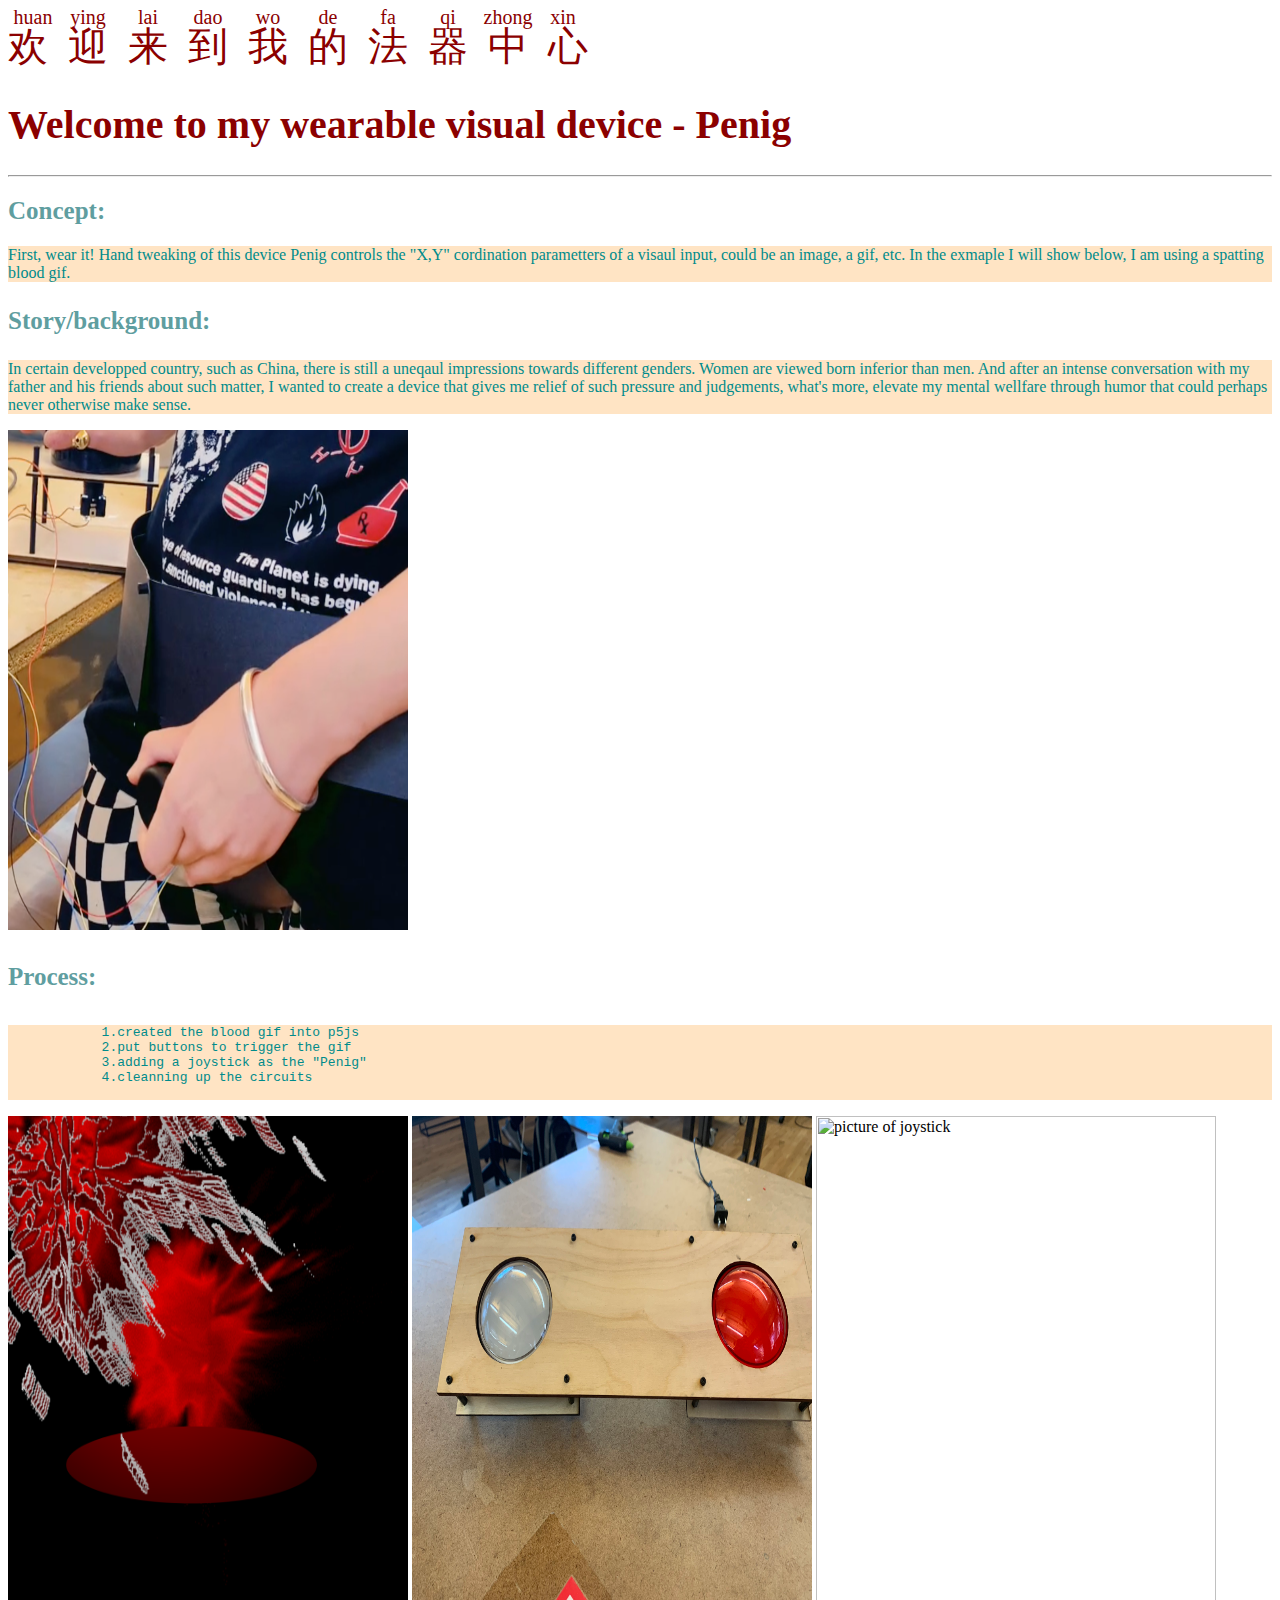
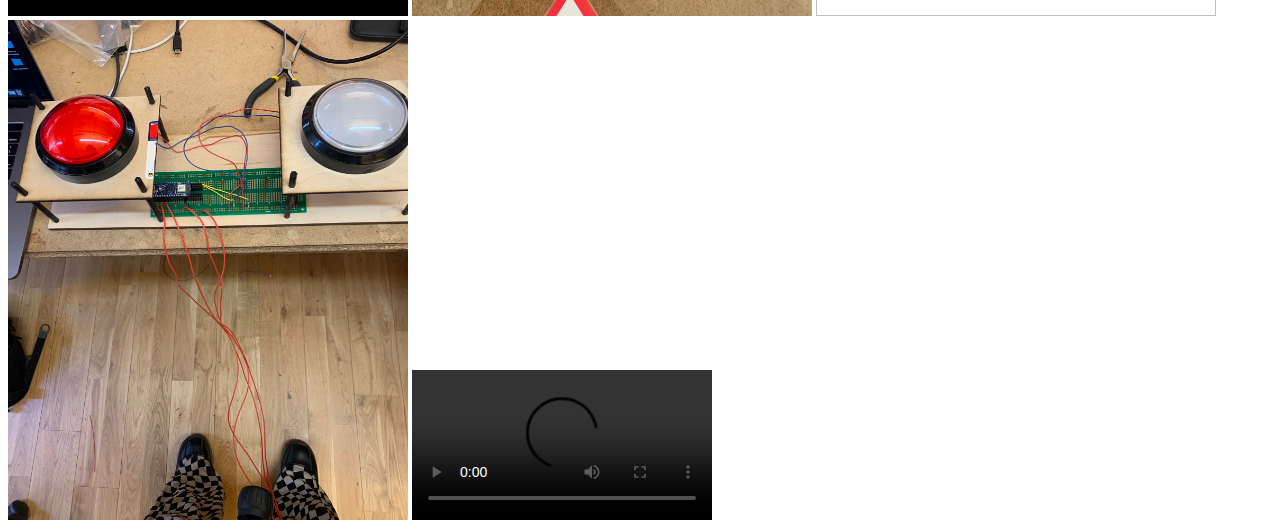
==== visual device Penis/index.html @ 7edb4e37 "Wearable visual device Penig" ====
<html>

<head>
    <title> Visual Device Penis </title>
    <ruby>
        欢 <rp>(</rp><rt>huan</rt><rp>)</rp>
        迎 <rp>(</rp><rt>ying</rt><rp>)</rp>
        来 <rp>(</rp><rt>lai</rt><rp>)</rp>
        到 <rp>(</rp><rt>dao</rt><rp>)</rp>
        我 <rp>(</rp><rt>wo</rt><rp>)</rp>
        的 <rp>(</rp><rt>de</rt><rp>)</rp>
        法 <rp>(</rp><rt>fa</rt><rp>)</rp>
        器 <rp>(</rp><rt>qi</rt><rp>)</rp>
        中 <rp>(</rp><rt>zhong</rt><rp>)</rp>
        心 <rp>(</rp><rt>xin</rt><rp>)</rp>
        </ruby>
   
    <link href="style.css" rel="stylesheet"/>
</head>

<body>
    <h1> Welcome to my wearable visual device - Penig </h1>
    <hr>
    <h2> Concept: </h2>
    <p>First, wear it! Hand tweaking of this device Penig controls the "X,Y" cordination parametters of a visaul input,
        could be an image, a gif, etc. In the exmaple I will show below, I am using a spatting blood gif.
    </p>
    <h3> Story/background: </h3>
    <p>
        In certain developped country, such as China, there is still a uneqaul impressions towards different genders.
        Women are viewed born inferior than men. And after an intense conversation with my father and his friends about
        such matter, I wanted to create a device that gives me relief of such pressure and judgements, what's more,
        elevate my mental wellfare through humor that could perhaps never otherwise make sense.
    </p>
    <img alt="me wearing the Penig" src="./Screen Shot 2022-09-04 at 2.03.30 AM.png" 
    width="400" 
    height="500"/>

    <h4>Process:</h4>

    <p>
        <pre>
            1.created the blood gif into p5js
            2.put buttons to trigger the gif
            3.adding a joystick as the "Penig"
            4.cleanning up the circuits
        </pre>
    </p>
    
   
        <img alt="picture of blood gif in p5js" src="./pond.png" width="400" 
        height="500" />

        <img alt="picture of buttons" src="./buttons.jpg" width="400" 
        height="500"/>
    
        <img alt="picture of joystick" src="./Joystick.PNG" width="400" 
        height="500"/>
    
        <img alt="picture of circuits" src="./cleaning up circuits.jpg" width="400" 
        height="500"/>
    
  
        <video controls
        src="/Everything included.mp4">
     
 </video>
    

</body>

</html>
---- visual device Penis/style.css ----
h1{
    color:darkred;
    font-size: 40px;
}

ruby{
    color:darkred;
    font-size: 40px;
}


h2{
    color:cadetblue;
    font-size: 25px;
   
}

h3{
    color:cadetblue;
    font-size: 25px;
   
}

h4{
    color:cadetblue;
    font-size: 25px;
}

p{
    background-color: bisque;
    color:darkcyan;
}


pre{
    background-color: bisque;
    color:darkcyan;

}
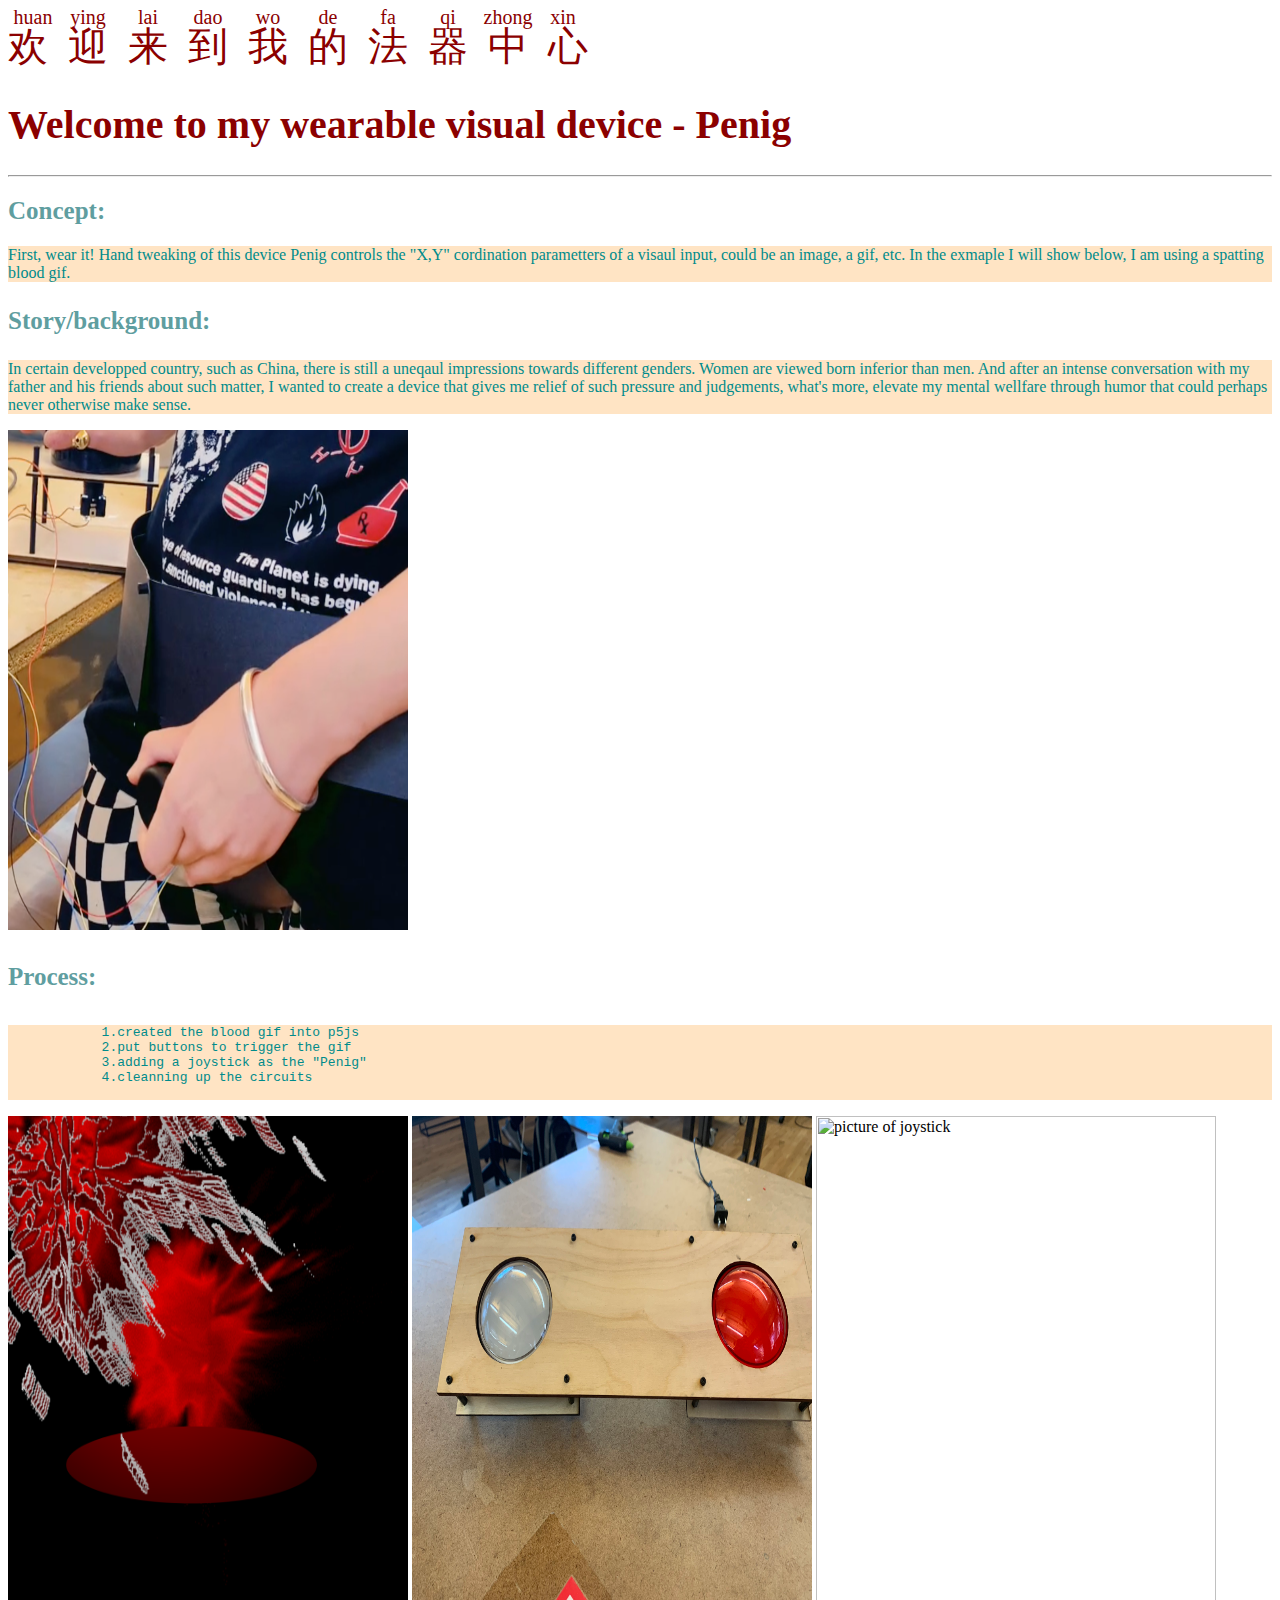
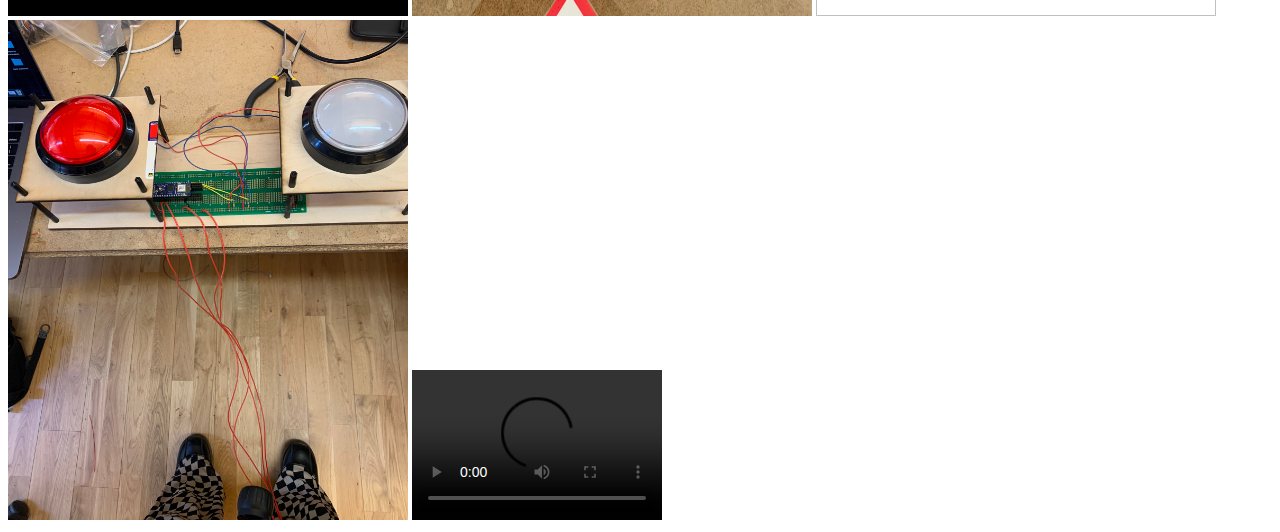
==== commit 1f92d689: "Add files via upload" ====
--- a/visual device Penis/index.html
+++ b/visual device Penis/index.html
@@ -61,10 +61,21 @@
         height="500"/>
     
   
-        <video controls
-        src="/Everything included.mp4">
+   
+        <video controls width="250">
+
+            <source src="/Everything included.mp4"
+                    type="video/webm">
+        
+           
+        
+            Sorry, your browser doesn't support embedded videos.
+        </video>
+      
+ 
+      
      
- </video>
+
     
 
 </body>
